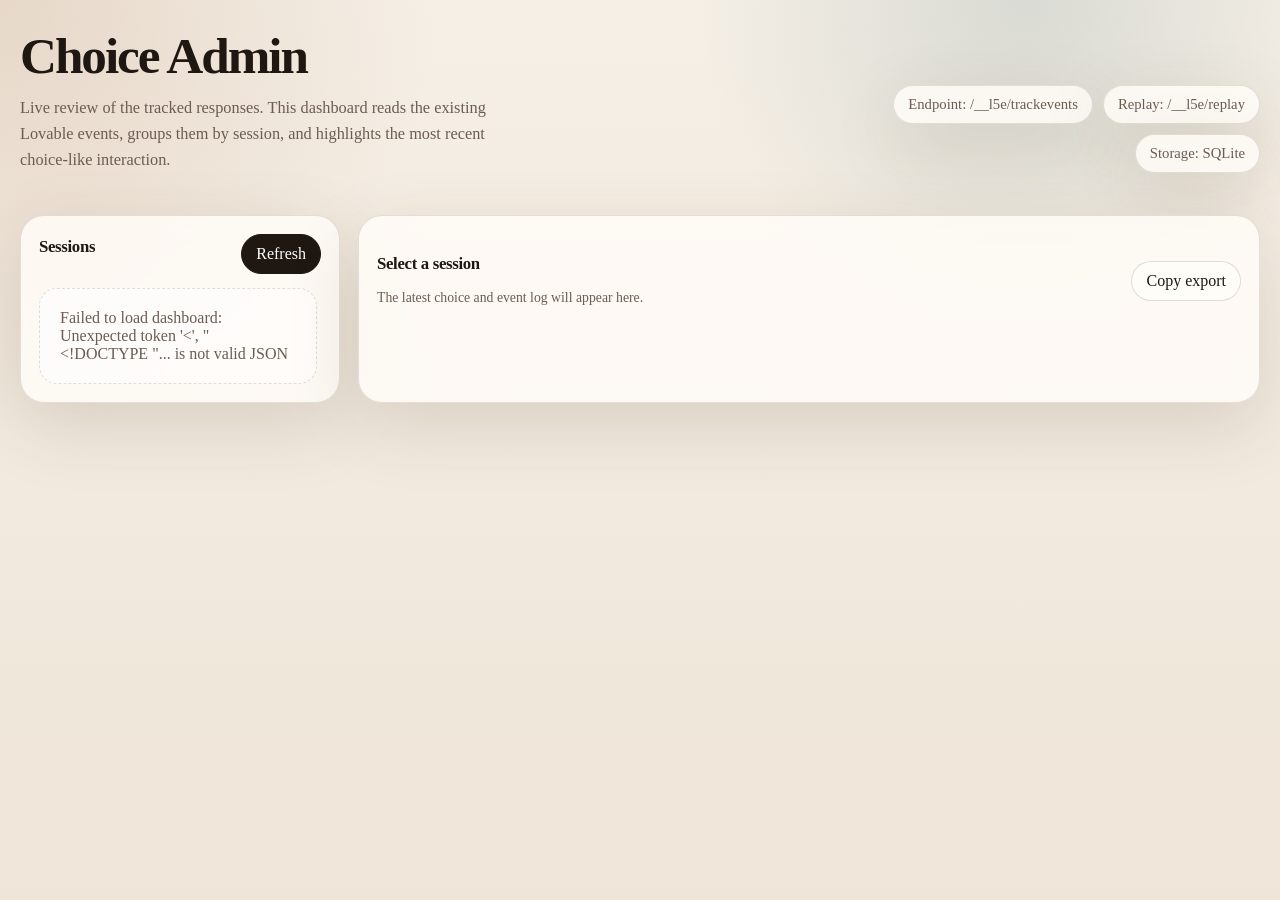
==== admin.html @ dfe434e0 "Add Gulkhaio date-invite app with local tracking backend Static invite page (date.html) with multi-s" ====
<!doctype html>
<html lang="en">
<head>
  <meta charset="utf-8" />
  <meta name="viewport" content="width=device-width, initial-scale=1" />
  <title>Choice Admin</title>
  <style>
    :root {
      color-scheme: light;
      --bg: #f5efe6;
      --bg-2: #efe5d8;
      --panel: rgba(255, 252, 247, 0.85);
      --panel-strong: #fffaf3;
      --ink: #1f1712;
      --muted: #6c5c52;
      --accent: #9c5f2f;
      --accent-2: #2f5d63;
      --border: rgba(47, 25, 12, 0.12);
      --shadow: 0 22px 70px rgba(77, 54, 31, 0.15);
    }

    * { box-sizing: border-box; }
    html, body { margin: 0; min-height: 100%; }
    body {
      font-family: Georgia, "Times New Roman", serif;
      background:
        radial-gradient(circle at top left, rgba(156, 95, 47, 0.16), transparent 28%),
        radial-gradient(circle at 80% 0%, rgba(47, 93, 99, 0.14), transparent 24%),
        linear-gradient(180deg, var(--bg) 0%, var(--bg-2) 100%);
      color: var(--ink);
    }

    .shell {
      max-width: 1280px;
      margin: 0 auto;
      padding: 32px 20px 48px;
    }

    .hero {
      display: grid;
      gap: 18px;
      grid-template-columns: 1.2fr 0.8fr;
      align-items: end;
      margin-bottom: 24px;
    }

    .title {
      margin: 0;
      font-size: clamp(2.2rem, 4vw, 4.6rem);
      line-height: 0.95;
      letter-spacing: -0.04em;
    }

    .subtitle {
      margin: 14px 0 0;
      max-width: 62ch;
      font-size: 1.02rem;
      color: var(--muted);
      line-height: 1.6;
    }

    .stack {
      display: flex;
      flex-wrap: wrap;
      gap: 10px;
      justify-content: flex-end;
    }

    .chip, .stat, .panel, .session-card, .log-row {
      border: 1px solid var(--border);
      background: var(--panel);
      backdrop-filter: blur(10px);
      box-shadow: var(--shadow);
    }

    .chip {
      display: inline-flex;
      gap: 8px;
      align-items: center;
      padding: 10px 14px;
      border-radius: 999px;
      font-size: 0.92rem;
      color: var(--muted);
    }

    .grid {
      display: grid;
      grid-template-columns: 320px minmax(0, 1fr);
      gap: 18px;
    }

    .stats {
      display: grid;
      grid-template-columns: repeat(2, minmax(0, 1fr));
      gap: 14px;
      margin-bottom: 18px;
    }

    .stat {
      padding: 18px;
      border-radius: 20px;
    }

    .stat .label {
      font-size: 0.86rem;
      letter-spacing: 0.08em;
      text-transform: uppercase;
      color: var(--muted);
    }

    .stat .value {
      margin-top: 8px;
      font-size: 2rem;
      font-weight: 700;
    }

    .panel {
      border-radius: 24px;
      padding: 18px;
    }

    .panel h2, .panel h3 {
      margin: 0 0 14px;
      font-size: 1.05rem;
      letter-spacing: -0.02em;
    }

    .sessions {
      display: grid;
      gap: 12px;
      max-height: 72vh;
      overflow: auto;
      padding-right: 4px;
    }

    .session-card {
      border-radius: 18px;
      padding: 14px;
      cursor: pointer;
      transition: transform 140ms ease, border-color 140ms ease, background 140ms ease;
    }

    .session-card:hover {
      transform: translateY(-1px);
      border-color: rgba(156, 95, 47, 0.28);
    }

    .session-card.active {
      background: #fff8ef;
      border-color: rgba(156, 95, 47, 0.46);
    }

    .session-head {
      display: flex;
      justify-content: space-between;
      gap: 12px;
      align-items: center;
      margin-bottom: 8px;
    }

    .session-id {
      font-weight: 700;
      font-size: 0.95rem;
      word-break: break-all;
    }

    .meta {
      color: var(--muted);
      font-size: 0.86rem;
      line-height: 1.5;
    }

    .choice {
      margin-top: 10px;
      padding: 10px 12px;
      border-radius: 14px;
      background: rgba(47, 93, 99, 0.08);
      color: #21454a;
      font-size: 0.95rem;
    }

    .detail {
      display: grid;
      gap: 16px;
    }

    .detail-header {
      display: flex;
      align-items: center;
      justify-content: space-between;
      gap: 16px;
      flex-wrap: wrap;
    }

    .detail-title {
      font-size: 1.35rem;
      margin: 0;
    }

    .event-list {
      display: grid;
      gap: 10px;
      max-height: 72vh;
      overflow: auto;
      padding-right: 4px;
    }

    .log-row {
      border-radius: 18px;
      padding: 14px;
    }

    .log-row.choice {
      background: #fff9ef;
      border-color: rgba(156, 95, 47, 0.32);
    }

    .log-top {
      display: flex;
      flex-wrap: wrap;
      gap: 10px;
      align-items: center;
      margin-bottom: 8px;
    }

    .badge {
      display: inline-flex;
      align-items: center;
      border-radius: 999px;
      padding: 4px 10px;
      font-size: 0.76rem;
      letter-spacing: 0.06em;
      text-transform: uppercase;
      background: rgba(156, 95, 47, 0.1);
      color: var(--accent);
    }

    .json {
      margin: 10px 0 0;
      padding: 12px;
      border-radius: 14px;
      background: rgba(255, 255, 255, 0.68);
      border: 1px solid rgba(47, 25, 12, 0.08);
      overflow: auto;
      font-family: ui-monospace, SFMono-Regular, Menlo, Monaco, Consolas, monospace;
      font-size: 0.82rem;
      line-height: 1.5;
      white-space: pre-wrap;
      word-break: break-word;
    }

    .empty {
      padding: 20px;
      border-radius: 18px;
      border: 1px dashed rgba(47, 25, 12, 0.14);
      color: var(--muted);
      background: rgba(255, 255, 255, 0.55);
    }

    .toolbar {
      display: flex;
      gap: 10px;
      flex-wrap: wrap;
    }

    .button {
      appearance: none;
      border: 1px solid rgba(47, 25, 12, 0.14);
      background: #fffdf8;
      color: var(--ink);
      border-radius: 999px;
      padding: 10px 14px;
      font: inherit;
      cursor: pointer;
    }

    .button.primary {
      background: var(--ink);
      color: #fff;
      border-color: var(--ink);
    }

    @media (max-width: 980px) {
      .hero, .grid { grid-template-columns: 1fr; }
      .stack { justify-content: flex-start; }
      .event-list, .sessions { max-height: none; }
    }
  </style>
</head>
<body>
  <div class="shell">
    <header class="hero">
      <div>
        <h1 class="title">Choice Admin</h1>
        <p class="subtitle">
          Live review of the tracked responses. This dashboard reads the existing Lovable events,
          groups them by session, and highlights the most recent choice-like interaction.
        </p>
      </div>
      <div class="stack">
        <div class="chip">Endpoint: /__l5e/trackevents</div>
        <div class="chip">Replay: /__l5e/replay</div>
        <div class="chip">Storage: SQLite</div>
      </div>
    </header>

    <section class="stats" id="stats"></section>

    <section class="grid">
      <aside class="panel">
        <div class="detail-header" style="margin-bottom: 14px;">
          <h2>Sessions</h2>
          <div class="toolbar">
            <button class="button primary" id="refresh">Refresh</button>
          </div>
        </div>
        <div class="sessions" id="sessions"></div>
      </aside>

      <main class="panel detail">
        <div class="detail-header">
          <div>
            <h2 class="detail-title" id="detail-title">Select a session</h2>
            <div class="meta" id="detail-meta">The latest choice and event log will appear here.</div>
          </div>
          <div class="toolbar">
            <button class="button" id="export">Copy export</button>
          </div>
        </div>
        <div class="event-list" id="events"></div>
      </main>
    </section>
  </div>

  <script>
    const state = {
      sessions: [],
      selectedSessionId: null,
      selectedSession: null,
      selectedEvents: [],
    };

    const statsEl = document.getElementById('stats');
    const sessionsEl = document.getElementById('sessions');
    const eventsEl = document.getElementById('events');
    const detailTitleEl = document.getElementById('detail-title');
    const detailMetaEl = document.getElementById('detail-meta');

    const formatTime = (value) => {
      if (!value) return 'n/a';
      const date = new Date(value);
      if (Number.isNaN(date.getTime())) return String(value);
      return date.toLocaleString();
    };

    const renderStats = (summary = {}) => {
      const items = [
        ['Sessions', summary.session_count ?? 0],
        ['Events', summary.event_count ?? 0],
        ['Choice events', summary.choice_event_count ?? 0],
        ['Replays', summary.replay_count ?? 0],
      ];
      statsEl.innerHTML = items.map(([label, value]) => `
        <div class="stat">
          <div class="label">${label}</div>
          <div class="value">${value}</div>
        </div>
      `).join('');
    };

    const renderSessions = () => {
      if (!state.sessions.length) {
        sessionsEl.innerHTML = '<div class="empty">No sessions stored yet. Trigger the site and submit a choice to populate this list.</div>';
        return;
      }
      sessionsEl.innerHTML = state.sessions.map((session) => {
        const active = session.session_id === state.selectedSessionId ? 'active' : '';
        const choice = session.latest_choice_text ? `<div class="choice">${escapeHtml(session.latest_choice_text)}</div>` : '<div class="choice">No choice captured yet</div>';
        return `
          <div class="session-card ${active}" data-session-id="${escapeAttr(session.session_id)}">
            <div class="session-head">
              <div class="session-id">${escapeHtml(session.session_id)}</div>
              <div class="badge">${session.choice_count || 0} choices</div>
            </div>
            <div class="meta">
              Last seen ${escapeHtml(formatTime(session.last_seen_at))}<br>
              Events ${session.event_count || 0} · Forms ${session.form_submit_count || 0}
            </div>
            ${choice}
          </div>
        `;
      }).join('');

      sessionsEl.querySelectorAll('[data-session-id]').forEach((node) => {
        node.addEventListener('click', () => selectSession(node.dataset.sessionId));
      });
    };

    const renderEvents = () => {
      if (!state.selectedSession) {
        detailTitleEl.textContent = 'Select a session';
        detailMetaEl.textContent = 'The latest choice and event log will appear here.';
        eventsEl.innerHTML = '<div class="empty">Pick a session on the left.</div>';
        return;
      }

      const session = state.selectedSession;
      detailTitleEl.textContent = session.session_id;
      detailMetaEl.textContent = `First seen ${formatTime(session.first_seen_at)} · Last seen ${formatTime(session.last_seen_at)} · ${session.event_count || 0} events`;

      if (!state.selectedEvents.length) {
        eventsEl.innerHTML = '<div class="empty">No events found for this session.</div>';
        return;
      }

      eventsEl.innerHTML = state.selectedEvents.map((event) => {
        const isChoice = Boolean(event.choice_summary);
        return `
          <div class="log-row ${isChoice ? 'choice' : ''}">
            <div class="log-top">
              <span class="badge">${escapeHtml(event.event_name)}</span>
              <span class="meta">${escapeHtml(formatTime(event.event_time))}</span>
              ${event.choice_summary ? '<span class="badge">choice</span>' : ''}
            </div>
            ${event.choice_summary ? `<div class="choice">${escapeHtml(event.choice_summary)}</div>` : ''}
            <div class="json">${escapeHtml(JSON.stringify(event.properties, null, 2))}</div>
          </div>
        `;
      }).join('');
    };

    const escapeHtml = (value) => String(value ?? '')
      .replaceAll('&', '&amp;')
      .replaceAll('<', '&lt;')
      .replaceAll('>', '&gt;')
      .replaceAll('"', '&quot;')
      .replaceAll("'", '&#39;');

    const escapeAttr = escapeHtml;

    async function loadDashboard() {
      const response = await fetch('/api/sessions', { headers: { 'accept': 'application/json' } });
      const data = await response.json();
      renderStats(data.summary || {});
      state.sessions = data.sessions || [];

      if (!state.selectedSessionId && state.sessions.length) {
        await selectSession(state.sessions[0].session_id, true);
      } else {
        renderSessions();
      }
    }

    async function selectSession(sessionId, silent = false) {
      state.selectedSessionId = sessionId;
      const response = await fetch(`/api/sessions/${encodeURIComponent(sessionId)}`, { headers: { 'accept': 'application/json' } });
      const data = await response.json();
      state.selectedSession = data.session;
      state.selectedEvents = data.events || [];
      renderSessions();
      renderEvents();
      if (!silent) {
        history.replaceState(null, '', `?session=${encodeURIComponent(sessionId)}`);
      }
    }

    async function copyExport() {
      const response = await fetch('/api/export', { headers: { 'accept': 'application/json' } });
      const text = await response.text();
      await navigator.clipboard.writeText(text);
    }

    document.getElementById('refresh').addEventListener('click', loadDashboard);
    document.getElementById('export').addEventListener('click', copyExport);

    const url = new URL(window.location.href);
    const requestedSession = url.searchParams.get('session');

    loadDashboard().then(async () => {
      if (requestedSession) {
        const exists = state.sessions.some((session) => session.session_id === requestedSession);
        if (exists) {
          await selectSession(requestedSession, true);
        }
      }
    }).catch((error) => {
      sessionsEl.innerHTML = `<div class="empty">Failed to load dashboard: ${escapeHtml(error.message || String(error))}</div>`;
    });
  </script>
</body>
</html>
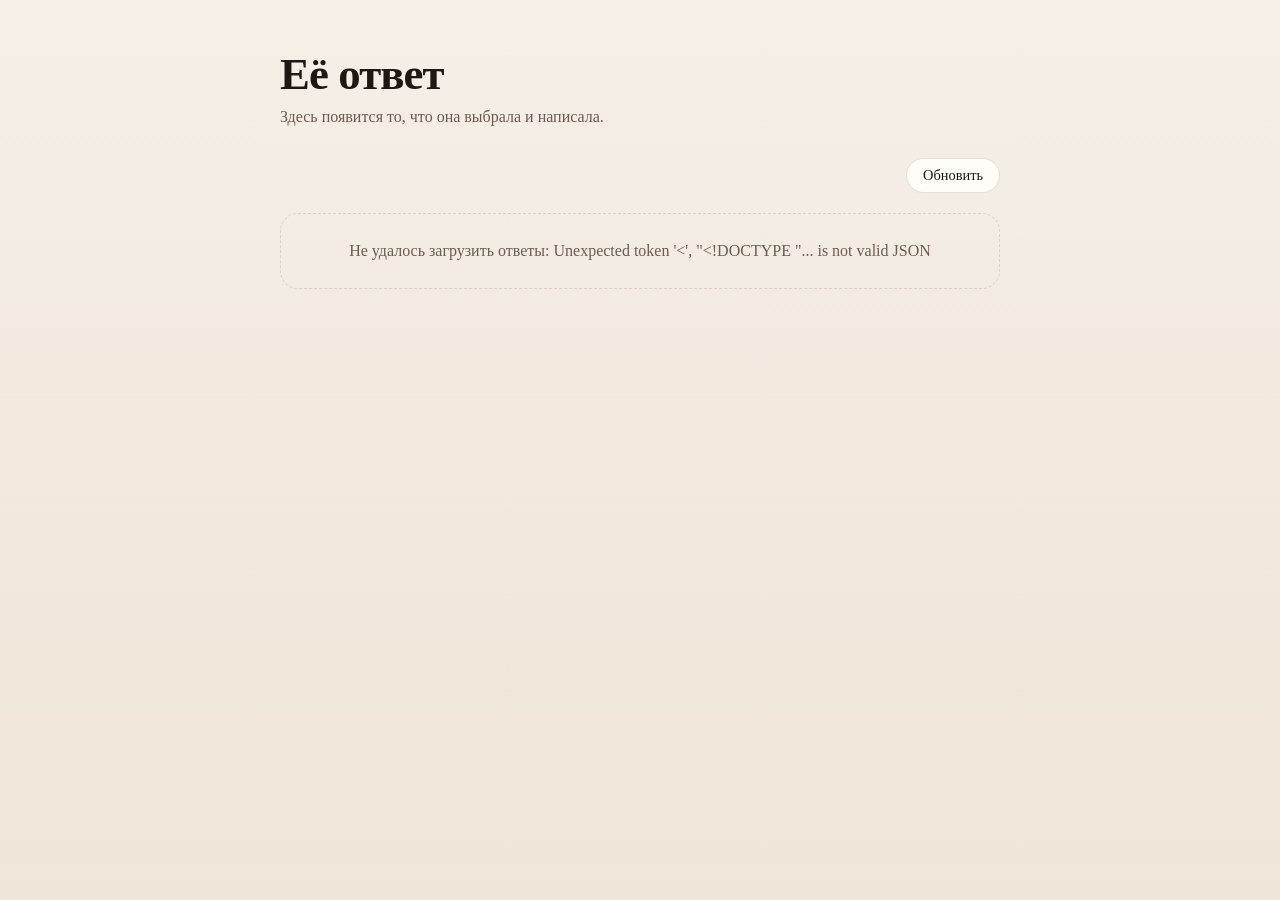
==== commit 9c1ba597: "Simplify admin panel to show only submitted responses" ====
--- a/admin.html
+++ b/admin.html
@@ -1,20 +1,18 @@
 <!doctype html>
-<html lang="en">
+<html lang="ru">
 <head>
   <meta charset="utf-8" />
   <meta name="viewport" content="width=device-width, initial-scale=1" />
-  <title>Choice Admin</title>
+  <title>Ответы</title>
   <style>
     :root {
       color-scheme: light;
       --bg: #f5efe6;
       --bg-2: #efe5d8;
-      --panel: rgba(255, 252, 247, 0.85);
-      --panel-strong: #fffaf3;
+      --panel: rgba(255, 252, 247, 0.9);
       --ink: #1f1712;
       --muted: #6c5c52;
       --accent: #9c5f2f;
-      --accent-2: #2f5d63;
       --border: rgba(47, 25, 12, 0.12);
       --shadow: 0 22px 70px rgba(77, 54, 31, 0.15);
     }
@@ -23,411 +21,114 @@
     html, body { margin: 0; min-height: 100%; }
     body {
       font-family: Georgia, "Times New Roman", serif;
-      background:
-        radial-gradient(circle at top left, rgba(156, 95, 47, 0.16), transparent 28%),
-        radial-gradient(circle at 80% 0%, rgba(47, 93, 99, 0.14), transparent 24%),
-        linear-gradient(180deg, var(--bg) 0%, var(--bg-2) 100%);
+      background: linear-gradient(180deg, var(--bg) 0%, var(--bg-2) 100%);
       color: var(--ink);
     }
 
     .shell {
-      max-width: 1280px;
+      max-width: 760px;
       margin: 0 auto;
-      padding: 32px 20px 48px;
+      padding: 48px 20px 64px;
     }
 
-    .hero {
-      display: grid;
-      gap: 18px;
-      grid-template-columns: 1.2fr 0.8fr;
-      align-items: end;
-      margin-bottom: 24px;
-    }
-
-    .title {
-      margin: 0;
-      font-size: clamp(2.2rem, 4vw, 4.6rem);
-      line-height: 0.95;
-      letter-spacing: -0.04em;
+    h1 {
+      margin: 0 0 8px;
+      font-size: clamp(2rem, 4vw, 2.8rem);
+      letter-spacing: -0.02em;
     }
 
     .subtitle {
-      margin: 14px 0 0;
-      max-width: 62ch;
-      font-size: 1.02rem;
+      margin: 0 0 32px;
       color: var(--muted);
-      line-height: 1.6;
+      font-size: 1rem;
     }
 
-    .stack {
-      display: flex;
-      flex-wrap: wrap;
-      gap: 10px;
-      justify-content: flex-end;
+    .response-card {
+      border: 1px solid var(--border);
+      background: var(--panel);
+      box-shadow: var(--shadow);
+      border-radius: 22px;
+      padding: 24px 28px;
+      margin-bottom: 20px;
     }
 
-    .chip, .stat, .panel, .session-card, .log-row {
-      border: 1px solid var(--border);
-      background: var(--panel);
-      backdrop-filter: blur(10px);
-      box-shadow: var(--shadow);
+    .response-name {
+      font-size: 1.5rem;
+      font-weight: 700;
+      margin: 0 0 4px;
     }
 
-    .chip {
-      display: inline-flex;
-      gap: 8px;
-      align-items: center;
-      padding: 10px 14px;
-      border-radius: 999px;
-      font-size: 0.92rem;
+    .response-time {
       color: var(--muted);
+      font-size: 0.85rem;
+      margin-bottom: 16px;
     }
 
-    .grid {
-      display: grid;
-      grid-template-columns: 320px minmax(0, 1fr);
-      gap: 18px;
+    .response-message {
+      font-size: 1.05rem;
+      line-height: 1.6;
+      margin: 0 0 18px;
+      padding: 14px 16px;
+      border-radius: 14px;
+      background: rgba(156, 95, 47, 0.08);
     }
 
-    .stats {
-      display: grid;
-      grid-template-columns: repeat(2, minmax(0, 1fr));
-      gap: 14px;
-      margin-bottom: 18px;
-    }
-
-    .stat {
-      padding: 18px;
-      border-radius: 20px;
-    }
-
-    .stat .label {
-      font-size: 0.86rem;
-      letter-spacing: 0.08em;
+    .activities-label {
+      font-size: 0.82rem;
+      letter-spacing: 0.06em;
       text-transform: uppercase;
       color: var(--muted);
-    }
-
-    .stat .value {
-      margin-top: 8px;
-      font-size: 2rem;
-      font-weight: 700;
-    }
-
-    .panel {
-      border-radius: 24px;
-      padding: 18px;
-    }
-
-    .panel h2, .panel h3 {
-      margin: 0 0 14px;
-      font-size: 1.05rem;
-      letter-spacing: -0.02em;
-    }
-
-    .sessions {
-      display: grid;
-      gap: 12px;
-      max-height: 72vh;
-      overflow: auto;
-      padding-right: 4px;
-    }
-
-    .session-card {
-      border-radius: 18px;
-      padding: 14px;
-      cursor: pointer;
-      transition: transform 140ms ease, border-color 140ms ease, background 140ms ease;
-    }
-
-    .session-card:hover {
-      transform: translateY(-1px);
-      border-color: rgba(156, 95, 47, 0.28);
-    }
-
-    .session-card.active {
-      background: #fff8ef;
-      border-color: rgba(156, 95, 47, 0.46);
-    }
-
-    .session-head {
-      display: flex;
-      justify-content: space-between;
-      gap: 12px;
-      align-items: center;
       margin-bottom: 8px;
     }
 
-    .session-id {
-      font-weight: 700;
-      font-size: 0.95rem;
-      word-break: break-all;
-    }
-
-    .meta {
-      color: var(--muted);
-      font-size: 0.86rem;
-      line-height: 1.5;
-    }
-
-    .choice {
-      margin-top: 10px;
-      padding: 10px 12px;
-      border-radius: 14px;
-      background: rgba(47, 93, 99, 0.08);
-      color: #21454a;
+    .activity-item {
+      padding: 10px 14px;
+      border-radius: 12px;
+      background: #fff;
+      border: 1px solid var(--border);
+      margin-bottom: 8px;
       font-size: 0.95rem;
     }
 
-    .detail {
-      display: grid;
-      gap: 16px;
-    }
-
-    .detail-header {
-      display: flex;
-      align-items: center;
-      justify-content: space-between;
-      gap: 16px;
-      flex-wrap: wrap;
-    }
-
-    .detail-title {
-      font-size: 1.35rem;
-      margin: 0;
-    }
-
-    .event-list {
-      display: grid;
-      gap: 10px;
-      max-height: 72vh;
-      overflow: auto;
-      padding-right: 4px;
-    }
-
-    .log-row {
+    .empty {
+      padding: 28px;
       border-radius: 18px;
-      padding: 14px;
-    }
-
-    .log-row.choice {
-      background: #fff9ef;
-      border-color: rgba(156, 95, 47, 0.32);
-    }
-
-    .log-top {
-      display: flex;
-      flex-wrap: wrap;
-      gap: 10px;
-      align-items: center;
-      margin-bottom: 8px;
-    }
-
-    .badge {
-      display: inline-flex;
-      align-items: center;
-      border-radius: 999px;
-      padding: 4px 10px;
-      font-size: 0.76rem;
-      letter-spacing: 0.06em;
-      text-transform: uppercase;
-      background: rgba(156, 95, 47, 0.1);
-      color: var(--accent);
-    }
-
-    .json {
-      margin: 10px 0 0;
-      padding: 12px;
-      border-radius: 14px;
-      background: rgba(255, 255, 255, 0.68);
-      border: 1px solid rgba(47, 25, 12, 0.08);
-      overflow: auto;
-      font-family: ui-monospace, SFMono-Regular, Menlo, Monaco, Consolas, monospace;
-      font-size: 0.82rem;
-      line-height: 1.5;
-      white-space: pre-wrap;
-      word-break: break-word;
-    }
-
-    .empty {
-      padding: 20px;
-      border-radius: 18px;
-      border: 1px dashed rgba(47, 25, 12, 0.14);
+      border: 1px dashed var(--border);
       color: var(--muted);
-      background: rgba(255, 255, 255, 0.55);
+      text-align: center;
     }
 
     .toolbar {
       display: flex;
-      gap: 10px;
-      flex-wrap: wrap;
+      justify-content: flex-end;
+      margin-bottom: 20px;
     }
 
     .button {
       appearance: none;
-      border: 1px solid rgba(47, 25, 12, 0.14);
+      border: 1px solid var(--border);
       background: #fffdf8;
       color: var(--ink);
       border-radius: 999px;
-      padding: 10px 14px;
+      padding: 8px 16px;
       font: inherit;
+      font-size: 0.9rem;
       cursor: pointer;
-    }
-
-    .button.primary {
-      background: var(--ink);
-      color: #fff;
-      border-color: var(--ink);
-    }
-
-    @media (max-width: 980px) {
-      .hero, .grid { grid-template-columns: 1fr; }
-      .stack { justify-content: flex-start; }
-      .event-list, .sessions { max-height: none; }
     }
   </style>
 </head>
 <body>
   <div class="shell">
-    <header class="hero">
-      <div>
-        <h1 class="title">Choice Admin</h1>
-        <p class="subtitle">
-          Live review of the tracked responses. This dashboard reads the existing Lovable events,
-          groups them by session, and highlights the most recent choice-like interaction.
-        </p>
-      </div>
-      <div class="stack">
-        <div class="chip">Endpoint: /__l5e/trackevents</div>
-        <div class="chip">Replay: /__l5e/replay</div>
-        <div class="chip">Storage: SQLite</div>
-      </div>
-    </header>
-
-    <section class="stats" id="stats"></section>
-
-    <section class="grid">
-      <aside class="panel">
-        <div class="detail-header" style="margin-bottom: 14px;">
-          <h2>Sessions</h2>
-          <div class="toolbar">
-            <button class="button primary" id="refresh">Refresh</button>
-          </div>
-        </div>
-        <div class="sessions" id="sessions"></div>
-      </aside>
-
-      <main class="panel detail">
-        <div class="detail-header">
-          <div>
-            <h2 class="detail-title" id="detail-title">Select a session</h2>
-            <div class="meta" id="detail-meta">The latest choice and event log will appear here.</div>
-          </div>
-          <div class="toolbar">
-            <button class="button" id="export">Copy export</button>
-          </div>
-        </div>
-        <div class="event-list" id="events"></div>
-      </main>
-    </section>
+    <h1>Её ответ</h1>
+    <p class="subtitle">Здесь появится то, что она выбрала и написала.</p>
+    <div class="toolbar">
+      <button class="button" id="refresh">Обновить</button>
+    </div>
+    <div id="responses"></div>
   </div>
 
   <script>
-    const state = {
-      sessions: [],
-      selectedSessionId: null,
-      selectedSession: null,
-      selectedEvents: [],
-    };
-
-    const statsEl = document.getElementById('stats');
-    const sessionsEl = document.getElementById('sessions');
-    const eventsEl = document.getElementById('events');
-    const detailTitleEl = document.getElementById('detail-title');
-    const detailMetaEl = document.getElementById('detail-meta');
-
-    const formatTime = (value) => {
-      if (!value) return 'n/a';
-      const date = new Date(value);
-      if (Number.isNaN(date.getTime())) return String(value);
-      return date.toLocaleString();
-    };
-
-    const renderStats = (summary = {}) => {
-      const items = [
-        ['Sessions', summary.session_count ?? 0],
-        ['Events', summary.event_count ?? 0],
-        ['Choice events', summary.choice_event_count ?? 0],
-        ['Replays', summary.replay_count ?? 0],
-      ];
-      statsEl.innerHTML = items.map(([label, value]) => `
-        <div class="stat">
-          <div class="label">${label}</div>
-          <div class="value">${value}</div>
-        </div>
-      `).join('');
-    };
-
-    const renderSessions = () => {
-      if (!state.sessions.length) {
-        sessionsEl.innerHTML = '<div class="empty">No sessions stored yet. Trigger the site and submit a choice to populate this list.</div>';
-        return;
-      }
-      sessionsEl.innerHTML = state.sessions.map((session) => {
-        const active = session.session_id === state.selectedSessionId ? 'active' : '';
-        const choice = session.latest_choice_text ? `<div class="choice">${escapeHtml(session.latest_choice_text)}</div>` : '<div class="choice">No choice captured yet</div>';
-        return `
-          <div class="session-card ${active}" data-session-id="${escapeAttr(session.session_id)}">
-            <div class="session-head">
-              <div class="session-id">${escapeHtml(session.session_id)}</div>
-              <div class="badge">${session.choice_count || 0} choices</div>
-            </div>
-            <div class="meta">
-              Last seen ${escapeHtml(formatTime(session.last_seen_at))}<br>
-              Events ${session.event_count || 0} · Forms ${session.form_submit_count || 0}
-            </div>
-            ${choice}
-          </div>
-        `;
-      }).join('');
-
-      sessionsEl.querySelectorAll('[data-session-id]').forEach((node) => {
-        node.addEventListener('click', () => selectSession(node.dataset.sessionId));
-      });
-    };
-
-    const renderEvents = () => {
-      if (!state.selectedSession) {
-        detailTitleEl.textContent = 'Select a session';
-        detailMetaEl.textContent = 'The latest choice and event log will appear here.';
-        eventsEl.innerHTML = '<div class="empty">Pick a session on the left.</div>';
-        return;
-      }
-
-      const session = state.selectedSession;
-      detailTitleEl.textContent = session.session_id;
-      detailMetaEl.textContent = `First seen ${formatTime(session.first_seen_at)} · Last seen ${formatTime(session.last_seen_at)} · ${session.event_count || 0} events`;
-
-      if (!state.selectedEvents.length) {
-        eventsEl.innerHTML = '<div class="empty">No events found for this session.</div>';
-        return;
-      }
-
-      eventsEl.innerHTML = state.selectedEvents.map((event) => {
-        const isChoice = Boolean(event.choice_summary);
-        return `
-          <div class="log-row ${isChoice ? 'choice' : ''}">
-            <div class="log-top">
-              <span class="badge">${escapeHtml(event.event_name)}</span>
-              <span class="meta">${escapeHtml(formatTime(event.event_time))}</span>
-              ${event.choice_summary ? '<span class="badge">choice</span>' : ''}
-            </div>
-            ${event.choice_summary ? `<div class="choice">${escapeHtml(event.choice_summary)}</div>` : ''}
-            <div class="json">${escapeHtml(JSON.stringify(event.properties, null, 2))}</div>
-          </div>
-        `;
-      }).join('');
-    };
+    const responsesEl = document.getElementById('responses');
 
     const escapeHtml = (value) => String(value ?? '')
       .replaceAll('&', '&amp;')
@@ -436,56 +137,57 @@
       .replaceAll('"', '&quot;')
       .replaceAll("'", '&#39;');
 
-    const escapeAttr = escapeHtml;
+    const formatTime = (value) => {
+      if (!value) return '';
+      const date = new Date(value);
+      if (Number.isNaN(date.getTime())) return String(value);
+      return date.toLocaleString();
+    };
 
-    async function loadDashboard() {
-      const response = await fetch('/api/sessions', { headers: { 'accept': 'application/json' } });
-      const data = await response.json();
-      renderStats(data.summary || {});
-      state.sessions = data.sessions || [];
+    const renderResponses = (responses) => {
+      if (!responses.length) {
+        responsesEl.innerHTML = '<div class="empty">Пока нет ответов. Как только она отправит выбор, он появится здесь.</div>';
+        return;
+      }
 
-      if (!state.selectedSessionId && state.sessions.length) {
-        await selectSession(state.sessions[0].session_id, true);
-      } else {
-        renderSessions();
-      }
+      responsesEl.innerHTML = responses.map((response) => {
+        const details = Array.isArray(response.details) && response.details.length
+          ? response.details
+          : (Array.isArray(response.activities) ? response.activities : []);
+
+        const activitiesHtml = details.length
+          ? `
+            <div class="activities-label">Выбрала</div>
+            ${details.map((item) => `<div class="activity-item">${escapeHtml(item)}</div>`).join('')}
+          `
+          : '<div class="activities-label">Ничего не выбрала</div>';
+
+        const messageHtml = response.message
+          ? `<p class="response-message">${escapeHtml(response.message)}</p>`
+          : '';
+
+        return `
+          <div class="response-card">
+            <div class="response-name">${escapeHtml(response.name || 'Без имени')}</div>
+            <div class="response-time">${escapeHtml(formatTime(response.received_at))}</div>
+            ${messageHtml}
+            ${activitiesHtml}
+          </div>
+        `;
+      }).join('');
+    };
+
+    async function loadResponses() {
+      const res = await fetch('/api/responses', { headers: { accept: 'application/json' } });
+      const data = await res.json();
+      renderResponses(data.responses || []);
     }
 
-    async function selectSession(sessionId, silent = false) {
-      state.selectedSessionId = sessionId;
-      const response = await fetch(`/api/sessions/${encodeURIComponent(sessionId)}`, { headers: { 'accept': 'application/json' } });
-      const data = await response.json();
-      state.selectedSession = data.session;
-      state.selectedEvents = data.events || [];
-      renderSessions();
-      renderEvents();
-      if (!silent) {
-        history.replaceState(null, '', `?session=${encodeURIComponent(sessionId)}`);
-      }
-    }
+    document.getElementById('refresh').addEventListener('click', loadResponses);
 
-    async function copyExport() {
-      const response = await fetch('/api/export', { headers: { 'accept': 'application/json' } });
-      const text = await response.text();
-      await navigator.clipboard.writeText(text);
-    }
-
-    document.getElementById('refresh').addEventListener('click', loadDashboard);
-    document.getElementById('export').addEventListener('click', copyExport);
-
-    const url = new URL(window.location.href);
-    const requestedSession = url.searchParams.get('session');
-
-    loadDashboard().then(async () => {
-      if (requestedSession) {
-        const exists = state.sessions.some((session) => session.session_id === requestedSession);
-        if (exists) {
-          await selectSession(requestedSession, true);
-        }
-      }
-    }).catch((error) => {
-      sessionsEl.innerHTML = `<div class="empty">Failed to load dashboard: ${escapeHtml(error.message || String(error))}</div>`;
+    loadResponses().catch((error) => {
+      responsesEl.innerHTML = `<div class="empty">Не удалось загрузить ответы: ${escapeHtml(error.message || String(error))}</div>`;
     });
   </script>
 </body>
-</html>+</html>
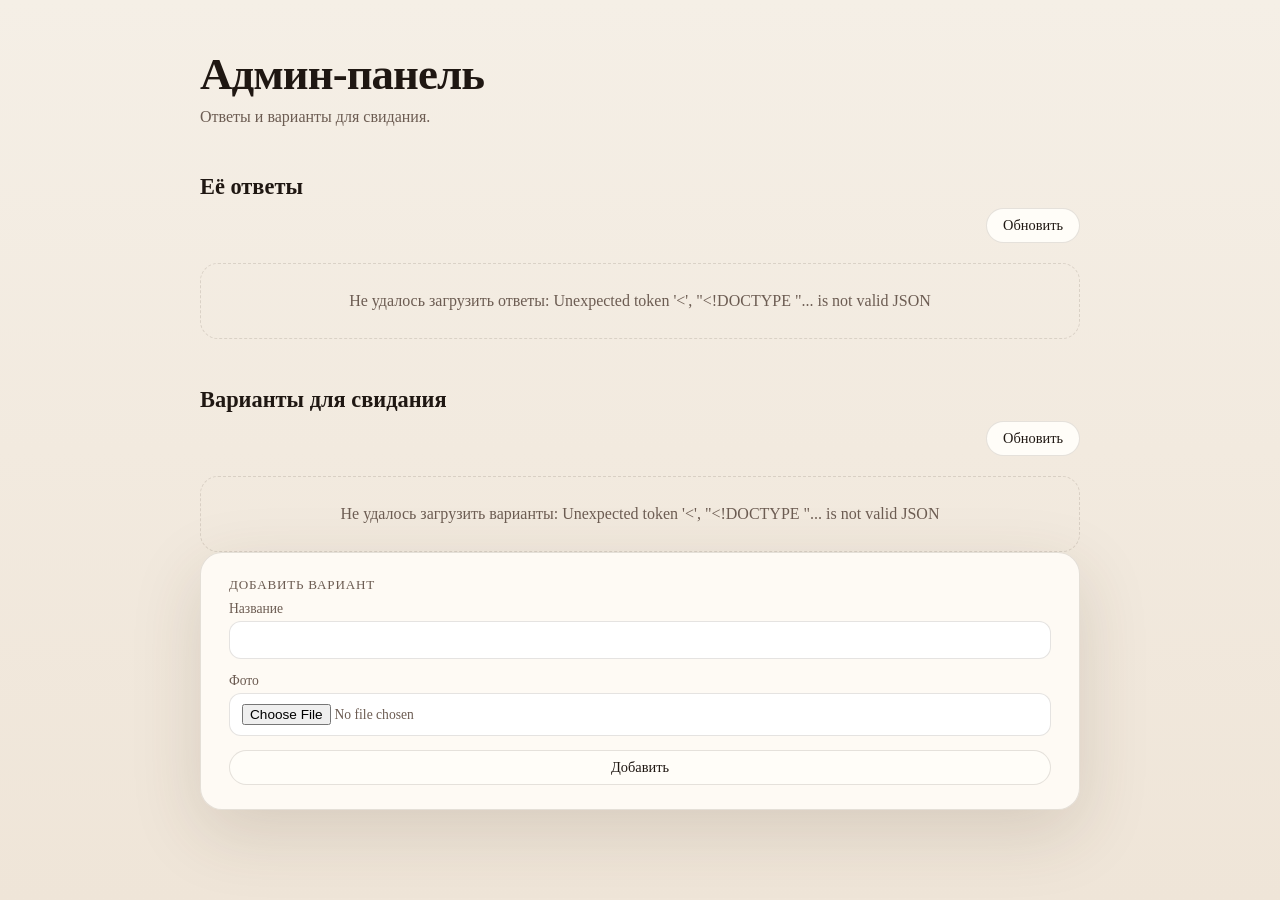
==== commit d46ad65b: "Add admin-managed activities with images and a date/time picker flow Activities now come from the ad" ====
--- a/admin.html
+++ b/admin.html
@@ -3,7 +3,7 @@
 <head>
   <meta charset="utf-8" />
   <meta name="viewport" content="width=device-width, initial-scale=1" />
-  <title>Ответы</title>
+  <title>Админ-панель</title>
   <style>
     :root {
       color-scheme: light;
@@ -26,7 +26,7 @@
     }
 
     .shell {
-      max-width: 760px;
+      max-width: 920px;
       margin: 0 auto;
       padding: 48px 20px 64px;
     }
@@ -37,13 +37,18 @@
       letter-spacing: -0.02em;
     }
 
+    h2 {
+      font-size: 1.4rem;
+      margin: 48px 0 8px;
+    }
+
     .subtitle {
-      margin: 0 0 32px;
+      margin: 0 0 8px;
       color: var(--muted);
       font-size: 1rem;
     }
 
-    .response-card {
+    .response-card, .activity-row, .add-activity-card {
       border: 1px solid var(--border);
       background: var(--panel);
       box-shadow: var(--shadow);
@@ -58,11 +63,12 @@
       margin: 0 0 4px;
     }
 
-    .response-time {
+    .response-time, .response-meta {
       color: var(--muted);
       font-size: 0.85rem;
-      margin-bottom: 16px;
-    }
+    }
+
+    .response-meta { margin-bottom: 16px; }
 
     .response-message {
       font-size: 1.05rem;
@@ -101,6 +107,7 @@
     .toolbar {
       display: flex;
       justify-content: flex-end;
+      gap: 10px;
       margin-bottom: 20px;
     }
 
@@ -115,21 +122,96 @@
       font-size: 0.9rem;
       cursor: pointer;
     }
+
+    .button.danger {
+      color: #9c2f2f;
+      border-color: rgba(156, 47, 47, 0.3);
+    }
+
+    .activity-row {
+      display: flex;
+      align-items: center;
+      gap: 16px;
+      padding: 14px 18px;
+    }
+
+    .activity-thumb {
+      width: 64px;
+      height: 64px;
+      border-radius: 14px;
+      object-fit: cover;
+      flex-shrink: 0;
+      background: #fff;
+    }
+
+    .activity-name {
+      flex: 1;
+      font-size: 1.1rem;
+    }
+
+    .add-activity-card form {
+      display: grid;
+      gap: 14px;
+    }
+
+    label.field {
+      display: block;
+      font-size: 0.85rem;
+      color: var(--muted);
+    }
+
+    input[type="text"], input[type="file"] {
+      margin-top: 4px;
+      width: 100%;
+      border-radius: 12px;
+      border: 1px solid var(--border);
+      background: #fff;
+      padding: 10px 12px;
+      font: inherit;
+    }
+
+    .form-error {
+      color: #9c2f2f;
+      font-size: 0.85rem;
+      display: none;
+    }
   </style>
 </head>
 <body>
   <div class="shell">
-    <h1>Её ответ</h1>
-    <p class="subtitle">Здесь появится то, что она выбрала и написала.</p>
+    <h1>Админ-панель</h1>
+    <p class="subtitle">Ответы и варианты для свидания.</p>
+
+    <h2>Её ответы</h2>
     <div class="toolbar">
-      <button class="button" id="refresh">Обновить</button>
+      <button class="button" id="refresh-responses">Обновить</button>
     </div>
     <div id="responses"></div>
+
+    <h2>Варианты для свидания</h2>
+    <div class="toolbar">
+      <button class="button" id="refresh-activities">Обновить</button>
+    </div>
+    <div id="activities"></div>
+
+    <div class="add-activity-card">
+      <div class="activities-label">Добавить вариант</div>
+      <form id="add-activity-form">
+        <label class="field">
+          Название
+          <input type="text" id="activity-name" maxlength="200" required />
+        </label>
+        <label class="field">
+          Фото
+          <input type="file" id="activity-image" accept="image/*" required />
+        </label>
+        <p class="form-error" id="add-activity-error"></p>
+        <button type="submit" class="button">Добавить</button>
+      </form>
+    </div>
   </div>
 
   <script>
-    const responsesEl = document.getElementById('responses');
-
     const escapeHtml = (value) => String(value ?? '')
       .replaceAll('&', '&amp;')
       .replaceAll('<', '&lt;')
@@ -144,6 +226,19 @@
       return date.toLocaleString();
     };
 
+    function getAdminToken() {
+      let token = localStorage.getItem('adminToken');
+      if (!token) {
+        token = prompt('Введите токен администратора (нужен для добавления/удаления вариантов):') || '';
+        if (token) localStorage.setItem('adminToken', token);
+      }
+      return token;
+    }
+
+    // --- Responses ---
+
+    const responsesEl = document.getElementById('responses');
+
     const renderResponses = (responses) => {
       if (!responses.length) {
         responsesEl.innerHTML = '<div class="empty">Пока нет ответов. Как только она отправит выбор, он появится здесь.</div>';
@@ -151,14 +246,11 @@
       }
 
       responsesEl.innerHTML = responses.map((response) => {
-        const details = Array.isArray(response.details) && response.details.length
-          ? response.details
-          : (Array.isArray(response.activities) ? response.activities : []);
-
-        const activitiesHtml = details.length
+        const activities = Array.isArray(response.activities) ? response.activities : [];
+        const activitiesHtml = activities.length
           ? `
             <div class="activities-label">Выбрала</div>
-            ${details.map((item) => `<div class="activity-item">${escapeHtml(item)}</div>`).join('')}
+            ${activities.map((item) => `<div class="activity-item">${escapeHtml(item)}</div>`).join('')}
           `
           : '<div class="activities-label">Ничего не выбрала</div>';
 
@@ -166,10 +258,15 @@
           ? `<p class="response-message">${escapeHtml(response.message)}</p>`
           : '';
 
+        const meetingHtml = (response.date || response.time)
+          ? `<div class="response-meta">Дата и время: ${escapeHtml(response.date || '—')} ${escapeHtml(response.time || '')}</div>`
+          : '';
+
         return `
           <div class="response-card">
             <div class="response-name">${escapeHtml(response.name || 'Без имени')}</div>
-            <div class="response-time">${escapeHtml(formatTime(response.received_at))}</div>
+            <div class="response-time">${escapeHtml(formatTime(response.submitted_at))}</div>
+            ${meetingHtml}
             ${messageHtml}
             ${activitiesHtml}
           </div>
@@ -183,10 +280,99 @@
       renderResponses(data.responses || []);
     }
 
-    document.getElementById('refresh').addEventListener('click', loadResponses);
+    document.getElementById('refresh-responses').addEventListener('click', loadResponses);
 
     loadResponses().catch((error) => {
       responsesEl.innerHTML = `<div class="empty">Не удалось загрузить ответы: ${escapeHtml(error.message || String(error))}</div>`;
+    });
+
+    // --- Activities ---
+
+    const activitiesEl = document.getElementById('activities');
+
+    const renderActivities = (activities) => {
+      if (!activities.length) {
+        activitiesEl.innerHTML = '<div class="empty">Пока нет вариантов. Добавь первый ниже.</div>';
+        return;
+      }
+
+      activitiesEl.innerHTML = activities.map((activity) => `
+        <div class="activity-row">
+          <img class="activity-thumb" src="${escapeHtml(activity.image_url)}" alt="" />
+          <div class="activity-name">${escapeHtml(activity.name)}</div>
+          <button class="button danger" data-delete-id="${escapeHtml(activity.id)}">Удалить</button>
+        </div>
+      `).join('');
+
+      activitiesEl.querySelectorAll('[data-delete-id]').forEach((button) => {
+        button.addEventListener('click', () => deleteActivity(button.dataset.deleteId));
+      });
+    };
+
+    async function loadActivities() {
+      const res = await fetch('/api/activities', { headers: { accept: 'application/json' } });
+      const data = await res.json();
+      renderActivities(data.activities || []);
+    }
+
+    async function deleteActivity(id) {
+      if (!confirm('Удалить этот вариант?')) return;
+      const token = getAdminToken();
+      const res = await fetch(`/api/activities/${encodeURIComponent(id)}`, {
+        method: 'DELETE',
+        headers: { 'x-admin-token': token },
+      });
+      if (res.status === 401) {
+        localStorage.removeItem('adminToken');
+        alert('Неверный токен администратора.');
+        return;
+      }
+      await loadActivities();
+    }
+
+    document.getElementById('refresh-activities').addEventListener('click', loadActivities);
+
+    loadActivities().catch((error) => {
+      activitiesEl.innerHTML = `<div class="empty">Не удалось загрузить варианты: ${escapeHtml(error.message || String(error))}</div>`;
+    });
+
+    const addForm = document.getElementById('add-activity-form');
+    const addError = document.getElementById('add-activity-error');
+
+    addForm.addEventListener('submit', async (event) => {
+      event.preventDefault();
+      addError.style.display = 'none';
+
+      const name = document.getElementById('activity-name').value.trim();
+      const fileInput = document.getElementById('activity-image');
+      const file = fileInput.files[0];
+      if (!name || !file) return;
+
+      const token = getAdminToken();
+      const formData = new FormData();
+      formData.append('name', name);
+      formData.append('image', file);
+
+      const res = await fetch('/api/activities', {
+        method: 'POST',
+        headers: { 'x-admin-token': token },
+        body: formData,
+      });
+
+      if (res.status === 401) {
+        localStorage.removeItem('adminToken');
+        addError.textContent = 'Неверный токен администратора. Попробуй ещё раз.';
+        addError.style.display = 'block';
+        return;
+      }
+      if (!res.ok) {
+        addError.textContent = 'Не получилось добавить вариант.';
+        addError.style.display = 'block';
+        return;
+      }
+
+      addForm.reset();
+      await loadActivities();
     });
   </script>
 </body>
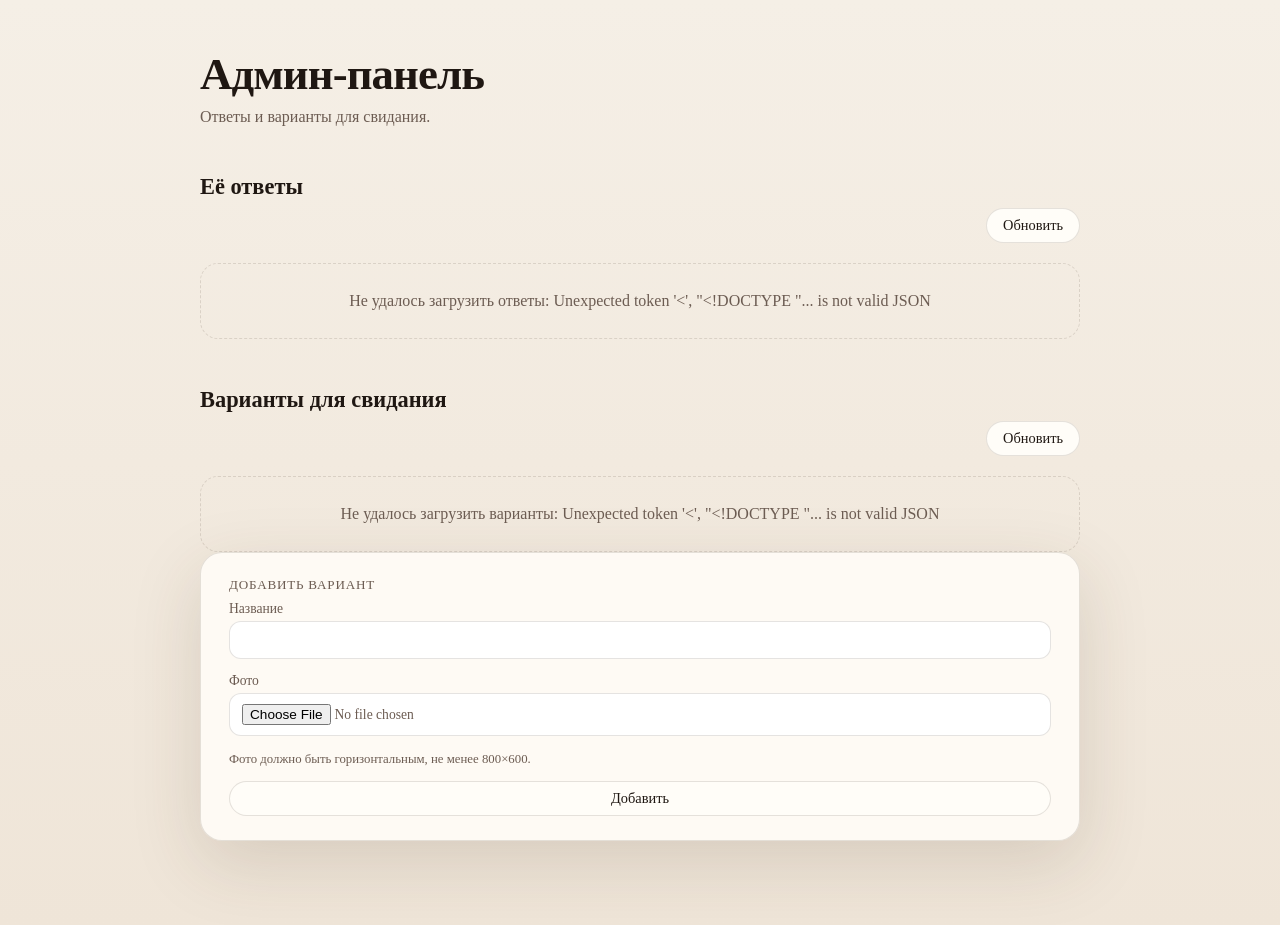
==== commit 44f5cf19: "Validate horizontal aspect ratio for activity photos, add admin crop tool, raise server backlog Serv" ====
--- a/admin.html
+++ b/admin.html
@@ -175,6 +175,44 @@
       font-size: 0.85rem;
       display: none;
     }
+
+    .field-hint {
+      font-size: 0.8rem;
+      color: var(--muted);
+      margin: 2px 0 0;
+    }
+
+    .crop-hint {
+      font-size: 0.82rem;
+      color: var(--muted);
+      margin: 0 0 8px;
+    }
+
+    .crop-viewport {
+      width: 100%;
+      max-width: 480px;
+      height: 360px;
+      border-radius: 16px;
+      overflow: hidden;
+      position: relative;
+      background: #111;
+      border: 1px solid var(--border);
+      touch-action: none;
+      cursor: grab;
+    }
+
+    .crop-viewport img {
+      position: absolute;
+      left: 0;
+      top: 0;
+      user-select: none;
+      pointer-events: none;
+    }
+
+    input[type="range"] {
+      width: 100%;
+      margin-top: 10px;
+    }
   </style>
 </head>
 <body>
@@ -205,6 +243,14 @@
           Фото
           <input type="file" id="activity-image" accept="image/*" required />
         </label>
+        <p class="field-hint">Фото должно быть горизонтальным, не менее 800×600.</p>
+        <div id="cropper-section" style="display:none;">
+          <div class="crop-hint">Перетащи фото и настрой масштаб, чтобы выбрать кадр.</div>
+          <div class="crop-viewport" id="crop-viewport">
+            <img id="crop-image" alt="" draggable="false" />
+          </div>
+          <input type="range" id="crop-zoom" min="1" max="3" step="0.01" value="1" />
+        </div>
         <p class="form-error" id="add-activity-error"></p>
         <button type="submit" class="button">Добавить</button>
       </form>
@@ -338,20 +384,149 @@
 
     const addForm = document.getElementById('add-activity-form');
     const addError = document.getElementById('add-activity-error');
+    const fileInput = document.getElementById('activity-image');
+    const cropperSection = document.getElementById('cropper-section');
+    const cropViewport = document.getElementById('crop-viewport');
+    const cropImage = document.getElementById('crop-image');
+    const zoomSlider = document.getElementById('crop-zoom');
+
+    // Standard horizontal crop: 4:3, matching the card image on the invite page.
+    const CROP_VIEW_W = 480;
+    const CROP_VIEW_H = 360;
+    const CROP_OUTPUT_W = 1200;
+    const CROP_OUTPUT_H = 900;
+
+    let cropState = null;
+
+    const clampCropOffset = (state) => {
+      const displayedW = state.naturalWidth * state.baseScale * state.zoom;
+      const displayedH = state.naturalHeight * state.baseScale * state.zoom;
+      state.left = Math.min(0, Math.max(CROP_VIEW_W - displayedW, state.left));
+      state.top = Math.min(0, Math.max(CROP_VIEW_H - displayedH, state.top));
+    };
+
+    const applyCropTransform = () => {
+      if (!cropState) return;
+      const displayedW = cropState.naturalWidth * cropState.baseScale * cropState.zoom;
+      const displayedH = cropState.naturalHeight * cropState.baseScale * cropState.zoom;
+      cropImage.style.width = `${displayedW}px`;
+      cropImage.style.height = `${displayedH}px`;
+      cropImage.style.left = `${cropState.left}px`;
+      cropImage.style.top = `${cropState.top}px`;
+    };
+
+    fileInput.addEventListener('change', () => {
+      addError.style.display = 'none';
+      cropperSection.style.display = 'none';
+      cropState = null;
+      const file = fileInput.files[0];
+      if (!file) return;
+
+      const img = new Image();
+      img.onload = () => {
+        if (img.naturalWidth <= img.naturalHeight) {
+          addError.textContent = 'Изображение должно быть горизонтальным (шире, чем выше).';
+          addError.style.display = 'block';
+          fileInput.value = '';
+          return;
+        }
+        if (img.naturalWidth < 800 || img.naturalHeight < 600) {
+          addError.textContent = 'Фото слишком маленькое. Нужно минимум 800×600.';
+          addError.style.display = 'block';
+          fileInput.value = '';
+          return;
+        }
+        const baseScale = Math.max(CROP_VIEW_W / img.naturalWidth, CROP_VIEW_H / img.naturalHeight);
+        cropState = {
+          naturalWidth: img.naturalWidth,
+          naturalHeight: img.naturalHeight,
+          baseScale,
+          zoom: 1,
+          left: 0,
+          top: 0,
+        };
+        clampCropOffset(cropState);
+        cropImage.src = img.src;
+        zoomSlider.value = '1';
+        cropperSection.style.display = 'block';
+        applyCropTransform();
+      };
+      img.onerror = () => {
+        addError.textContent = 'Не удалось прочитать файл изображения.';
+        addError.style.display = 'block';
+      };
+      img.src = URL.createObjectURL(file);
+    });
+
+    zoomSlider.addEventListener('input', () => {
+      if (!cropState) return;
+      cropState.zoom = Number(zoomSlider.value);
+      clampCropOffset(cropState);
+      applyCropTransform();
+    });
+
+    let dragState = null;
+    cropViewport.addEventListener('pointerdown', (event) => {
+      if (!cropState) return;
+      dragState = { startX: event.clientX, startY: event.clientY, left: cropState.left, top: cropState.top };
+      cropViewport.setPointerCapture(event.pointerId);
+    });
+    cropViewport.addEventListener('pointermove', (event) => {
+      if (!dragState || !cropState) return;
+      cropState.left = dragState.left + (event.clientX - dragState.startX);
+      cropState.top = dragState.top + (event.clientY - dragState.startY);
+      clampCropOffset(cropState);
+      applyCropTransform();
+    });
+    cropViewport.addEventListener('pointerup', () => { dragState = null; });
+    cropViewport.addEventListener('pointercancel', () => { dragState = null; });
+
+    function cropToBlob() {
+      return new Promise((resolve, reject) => {
+        if (!cropState) {
+          reject(new Error('no_crop_state'));
+          return;
+        }
+        const scaleFactor = cropState.baseScale * cropState.zoom;
+        const sourceX = -cropState.left / scaleFactor;
+        const sourceY = -cropState.top / scaleFactor;
+        const sourceW = CROP_VIEW_W / scaleFactor;
+        const sourceH = CROP_VIEW_H / scaleFactor;
+        const canvas = document.createElement('canvas');
+        canvas.width = CROP_OUTPUT_W;
+        canvas.height = CROP_OUTPUT_H;
+        const ctx = canvas.getContext('2d');
+        ctx.drawImage(cropImage, sourceX, sourceY, sourceW, sourceH, 0, 0, CROP_OUTPUT_W, CROP_OUTPUT_H);
+        canvas.toBlob((blob) => {
+          if (blob) resolve(blob); else reject(new Error('export_failed'));
+        }, 'image/jpeg', 0.92);
+      });
+    }
 
     addForm.addEventListener('submit', async (event) => {
       event.preventDefault();
       addError.style.display = 'none';
 
       const name = document.getElementById('activity-name').value.trim();
-      const fileInput = document.getElementById('activity-image');
-      const file = fileInput.files[0];
-      if (!name || !file) return;
+      if (!name || !cropState) {
+        addError.textContent = 'Укажи название и выбери горизонтальное фото.';
+        addError.style.display = 'block';
+        return;
+      }
+
+      let blob;
+      try {
+        blob = await cropToBlob();
+      } catch (error) {
+        addError.textContent = 'Не получилось обработать фото.';
+        addError.style.display = 'block';
+        return;
+      }
 
       const token = getAdminToken();
       const formData = new FormData();
       formData.append('name', name);
-      formData.append('image', file);
+      formData.append('image', blob, 'activity.jpg');
 
       const res = await fetch('/api/activities', {
         method: 'POST',
@@ -372,6 +547,8 @@
       }
 
       addForm.reset();
+      cropperSection.style.display = 'none';
+      cropState = null;
       await loadActivities();
     });
   </script>
